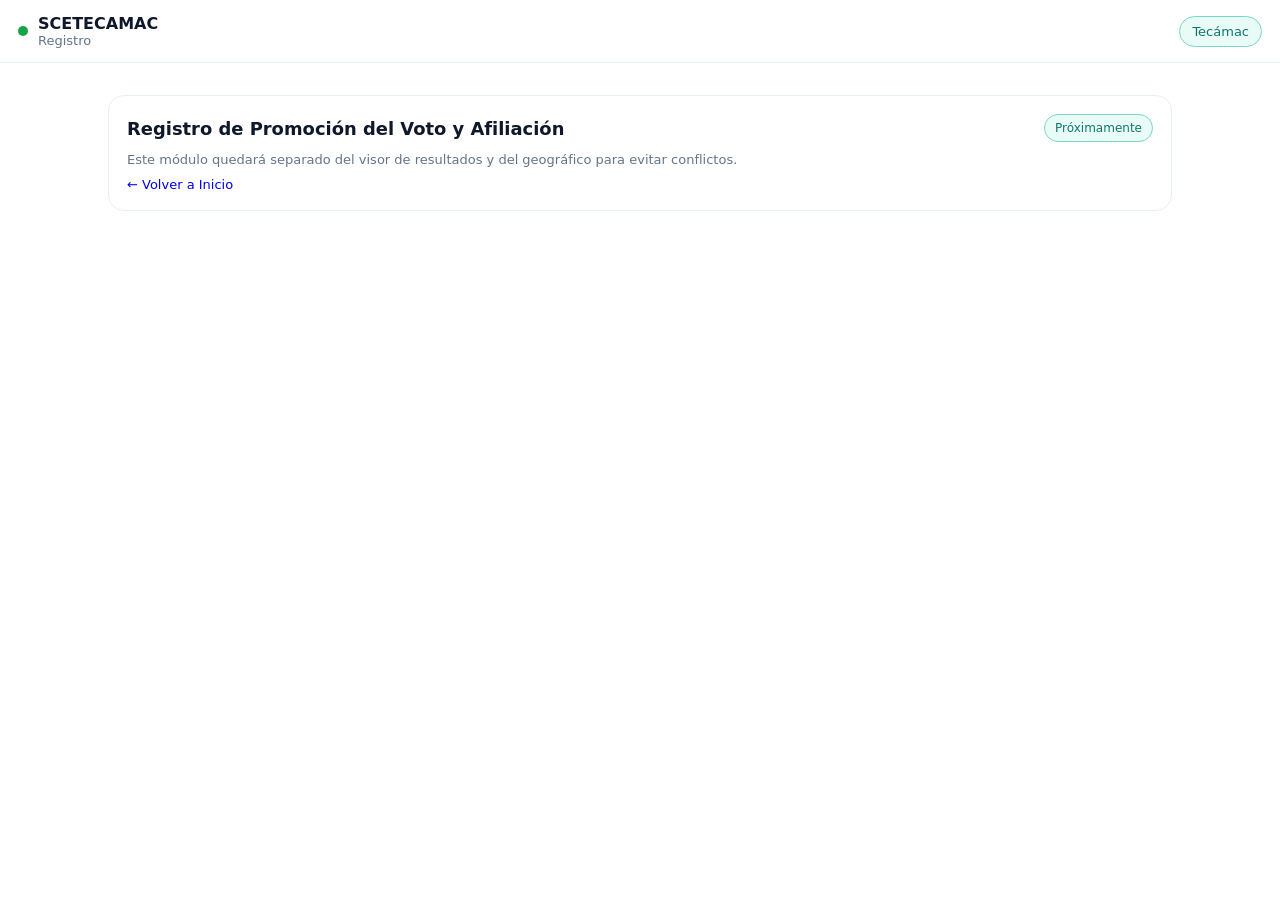
==== registro.html @ e4794b7a "Create registro.html" ====
<!doctype html>
<html lang="es">
<head>
  <meta charset="utf-8" />
  <meta name="viewport" content="width=device-width,initial-scale=1" />
  <title>SCETECAMAC | Registro</title>
  <link rel="stylesheet" href="css/styles.css" />
</head>

<body>
  <header class="topbar">
    <div class="brand">
      <span class="dot"></span>
      <div>
        <div class="title">SCETECAMAC</div>
        <div class="subtitle">Registro</div>
      </div>
    </div>
    <div class="chip">Tecámac</div>
  </header>

  <main class="container">
    <section class="card">
      <div class="cardHeader">
        <h2>Registro de Promoción del Voto y Afiliación</h2>
        <span class="pill">Próximamente</span>
      </div>

      <p class="hint">
        Este módulo quedará separado del visor de resultados y del geográfico para evitar conflictos.
      </p>

      <p class="hint" style="margin-top:10px;">
        <a href="index.html" style="text-decoration:none;">← Volver a Inicio</a>
      </p>
    </section>
  </main>
</body>
</html>
---- css/styles.css ----
:root{
  --bg: #ffffff;
  --text: #0f172a;
  --muted:#475569;
  --panel:#ffffff;
  --line:#e2e8f0;

  --green:#0f8a5f;
  --green2:#12b981;
  --greenSoft:#e9fbf4;
}

*{ box-sizing:border-box; }

body{
  margin:0;
  font-family: system-ui, -apple-system, Segoe UI, Roboto, Arial, sans-serif;
  background: var(--bg);
  color: var(--text);
}

.topbar{
  position: sticky;
  top:0;
  z-index: 20;
  background: rgba(255,255,255,.92);
  backdrop-filter: blur(10px);
  border-bottom: 1px solid var(--line);
  padding: 14px 18px;
}

.brand{
  display:flex;
  gap:12px;
  align-items:center;
}

.brand-mark{
  width:12px;height:12px;border-radius:50%;
  background: linear-gradient(135deg, var(--green2), var(--green));
  box-shadow: 0 0 0 6px rgba(18,185,129,.18);
}

.brand-title{ font-weight: 800; letter-spacing:.3px; }
.brand-subtitle{ color: var(--muted); font-size:.92rem; margin-top:2px; }

.container{
  width:min(1200px, 92vw);
  margin: 22px auto 28px;
  display:flex;
  flex-direction:column;
  gap:16px;
}

.panel{
  background: var(--panel);
  border: 1px solid var(--line);
  border-radius: 14px;
  padding: 18px 18px 16px;
  box-shadow: 0 10px 25px rgba(15,23,42,.06);
}

.panel.inner{
  margin-top: 12px;
  background: #fff;
}

h1{ margin:0 0 6px; font-size: 1.35rem; }
h2{ margin:0; font-size: 1.12rem; }
h3{ margin: 14px 0 10px; font-size: 1rem; color: #0f172a; }

.muted{ color: var(--muted); }

.section-title{
  display:flex;
  justify-content: space-between;
  align-items:center;
  gap:12px;
  margin-bottom: 8px;
}

.badge{
  padding: 6px 10px;
  border-radius: 999px;
  border: 1px solid rgba(18,185,129,.35);
  background: var(--greenSoft);
  color: var(--green);
  font-size: .86rem;
  font-weight: 700;
}

/* Acordeón (desplegables) */
.accordion{
  border: 1px solid var(--line);
  border-radius: 14px;
  background: #fff;
  box-shadow: 0 10px 25px rgba(15,23,42,.06);
  padding: 0;
  overflow: hidden;
}

.accordion > summary{
  list-style: none;
  cursor: pointer;
  padding: 14px 16px;
  border-bottom: 1px solid var(--line);
  display:flex;
  flex-wrap: wrap;
  align-items:center;
  justify-content: space-between;
  gap:10px;
}

.accordion > summary::-webkit-details-marker{ display:none; }

.acc-title{
  font-weight: 850;
  color: #0f172a;
}

.acc-sub{
  color: var(--muted);
  font-size: .92rem;
}

/* Tabs */
.tabs{
  display:flex;
  gap:10px;
  margin: 12px 0 10px;
  flex-wrap: wrap;
}

.tab{
  padding: 9px 12px;
  border-radius: 999px;
  border: 1px solid var(--line);
  background: #fff;
  color: var(--text);
  cursor:pointer;
  font-weight: 750;
}

.tab.active{
  border-color: rgba(18,185,129,.55);
  background: var(--greenSoft);
  color: var(--green);
}

.hidden{ display:none; }

/* Filtros (dropdowns) */
.filters{
  display:grid;
  grid-template-columns: 1.4fr;
  gap: 12px;
  margin-top: 10px;
  margin-bottom: 4px;
}

.filter label{
  display:block;
  font-size:.88rem;
  color: var(--muted);
  margin-bottom:6px;
}

select{
  width:100%;
  background: #fff;
  border: 1px solid var(--line);
  color: var(--text);
  padding: 10px 10px;
  border-radius: 10px;
  outline:none;
}

select:focus{
  border-color: rgba(18,185,129,.55);
  box-shadow: 0 0 0 4px rgba(18,185,129,.14);
}

/* Tabla */
.table-wrap{
  overflow:auto;
  border-radius: 12px;
  border: 1px solid var(--line);
  background: #fff;
}

table{ width:100%; border-collapse: collapse; background: #fff; }

thead th{
  text-align:left;
  font-size:.9rem;
  color:#0f172a;
  padding: 12px 12px;
  border-bottom: 1px solid var(--line);
  background: #f8fafc;
}

tbody td{
  padding: 10px 12px;
  border-bottom: 1px solid var(--line);
  vertical-align: middle;
}

tbody tr:hover{ background: rgba(18,185,129,.06); }

.num{ text-align:right; white-space:nowrap; }

.logo{
  width: 34px;
  height: 34px;
  object-fit: contain;
  background: #fff;
  border: 1px solid var(--line);
  border-radius: 8px;
  padding: 4px;
}

.chart-wrap{
  margin-top: 14px;
  padding-top: 10px;
  border-top: 1px solid var(--line);
}

.footer{
  width:min(1200px, 92vw);
  margin: 0 auto 26px;
  padding: 10px 4px;
  color: var(--muted);
}
.hidden{display:none!important;}
.container{max-width:1100px;margin:18px auto;padding:0 18px;}
.card{background:#fff;border:1px solid #E7EEF5;border-radius:16px;padding:18px;margin:14px 0;}
.cardHeader{display:flex;align-items:center;justify-content:space-between;margin-bottom:10px;}
.block{margin-top:10px;padding-top:8px;}
.blockHeader{display:flex;align-items:center;justify-content:space-between;margin:8px 0 10px;}
.label{display:block;font-size:13px;color:#475569;margin:10px 0 6px;}
.select{width:100%;padding:10px 12px;border:1px solid #DDE7F0;border-radius:10px;outline:none;}
.hint{color:#64748B;font-size:13px;margin:8px 0 0;}
.tabs{display:flex;gap:10px;margin:10px 0 10px;}
.tab{border:1px solid #DDE7F0;background:#fff;border-radius:999px;padding:8px 12px;cursor:pointer;}
.tab.active{border-color:#60C2AE;background:#E9FBF6;}
.pill{border:1px solid #7AD7C3;color:#0F766E;background:#E9FBF6;border-radius:999px;padding:6px 10px;font-size:12px;}
.tableWrap{overflow:auto;border:1px solid #E7EEF5;border-radius:12px;}
.resultsTable{width:100%;border-collapse:collapse;}
.resultsTable th,.resultsTable td{padding:12px 10px;border-bottom:1px solid #EEF4FA;text-align:left;}
.resultsTable th{color:#334155;font-size:13px;background:#F8FBFF;}
.num{text-align:right;}
.chartWrap{height:340px;border:1px solid #E7EEF5;border-radius:12px;padding:12px;}
.chartTitle{margin:14px 0 10px;}
.logo{width:30px;height:30px;object-fit:contain;border-radius:6px;}
.err{margin-top:10px;color:#B42318;font-size:13px;white-space:pre-wrap;}
.topbar{display:flex;align-items:center;justify-content:space-between;padding:14px 18px;border-bottom:1px solid #E7EEF5;background:#fff;}
.brand{display:flex;align-items:center;gap:10px;}
.dot{width:10px;height:10px;border-radius:50%;background:#16A34A;}
.title{font-weight:700;}
.subtitle{font-size:13px;color:#64748B;}
.chip{border:1px solid #7AD7C3;color:#0F766E;background:#E9FBF6;border-radius:999px;padding:7px 12px;font-size:13px;}

@media (max-width: 980px){
  .filters{ grid-template-columns: 1fr; }
}
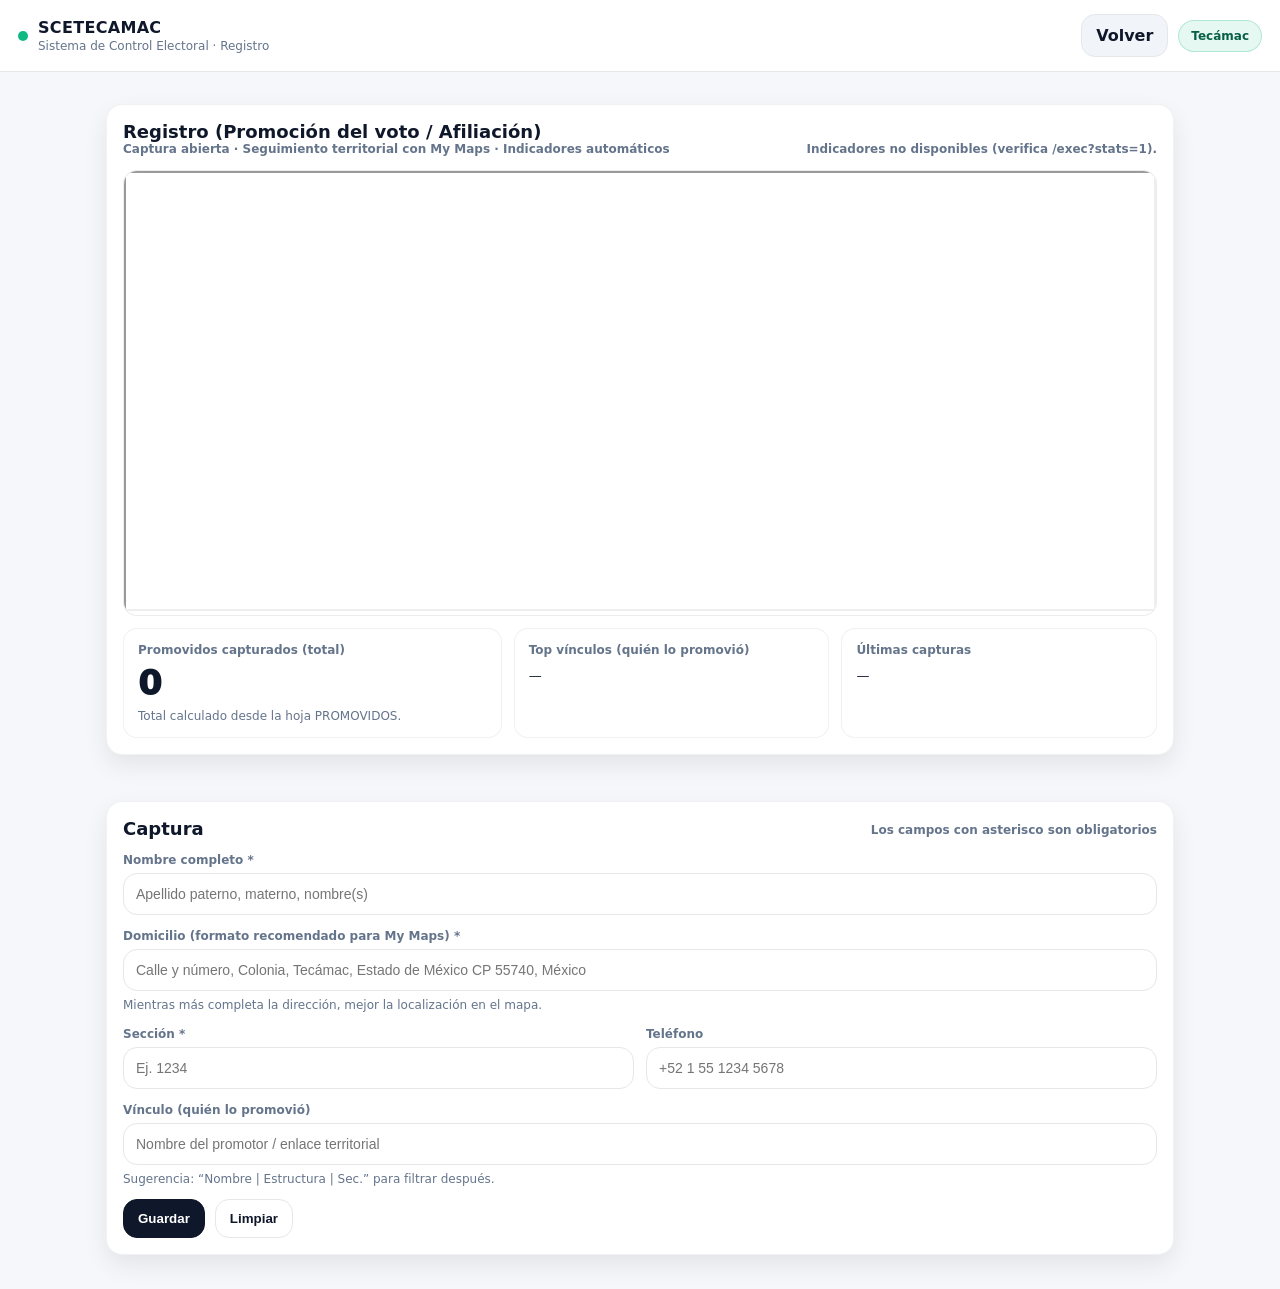
==== commit 11447c86: "Update registro.html" ====
--- a/registro.html
+++ b/registro.html
@@ -3,8 +3,76 @@
 <head>
   <meta charset="utf-8" />
   <meta name="viewport" content="width=device-width,initial-scale=1" />
-  <title>SCETECAMAC | Registro</title>
+  <title>SCETECAMAC | Registro (Promoción del voto / Afiliación)</title>
+
   <link rel="stylesheet" href="css/styles.css" />
+
+  <style>
+    :root{
+      --bg:#f6f7fb; --card:#fff; --text:#0f172a; --muted:#64748b; --line:#e5e7eb;
+      --accent:#10b981; --shadow:0 10px 24px rgba(0,0,0,.08); --radius:16px;
+    }
+    body{background:var(--bg); color:var(--text); margin:0;}
+    .topbar{
+      display:flex; align-items:center; justify-content:space-between;
+      padding:14px 18px; background:#fff; border-bottom:1px solid var(--line);
+      position:sticky; top:0; z-index:10;
+    }
+    .brand{display:flex; gap:10px; align-items:center;}
+    .dot{width:10px;height:10px;border-radius:999px;background:var(--accent);display:inline-block;}
+    .title{font-weight:900; letter-spacing:.02em;}
+    .subtitle{font-size:12px; color:var(--muted); margin-top:2px;}
+    .chip{
+      font-size:12px; font-weight:800; padding:8px 12px; border-radius:999px;
+      background:rgba(16,185,129,.10); color:#065f46; border:1px solid rgba(16,185,129,.25);
+    }
+    .btn{
+      border:1px solid var(--line); background:#fff; padding:11px 14px;
+      border-radius:14px; font-weight:900; cursor:pointer; text-decoration:none; color:inherit;
+    }
+    .btn.primary{background:#0f172a;color:#fff;border-color:#0f172a;}
+    .btn.ghost{background:#f1f5f9;}
+    .container{max-width:1100px; margin:18px auto; padding:0 16px;}
+    .card{
+      background:var(--card); border:1px solid rgba(15,23,42,.06);
+      border-radius:var(--radius); box-shadow:var(--shadow); padding:16px; margin-bottom:16px;
+    }
+    .cardHeader{display:flex; justify-content:space-between; gap:12px; margin-bottom:12px; align-items:flex-end;}
+    .cardHeader h2{margin:0; font-size:18px; font-weight:900;}
+    .small{font-size:12px; color:var(--muted); font-weight:700; line-height:1.3;}
+    .grid{display:grid; grid-template-columns:1fr 1fr; gap:12px;}
+    @media (max-width:820px){ .grid{grid-template-columns:1fr;} }
+
+    .label{display:block; font-size:12px; font-weight:800; color:var(--muted); margin:2px 0 6px;}
+    .input{
+      width:100%; padding:12px; border-radius:14px; border:1px solid var(--line);
+      background:#fff; font-size:14px; outline:none;
+    }
+    .input:focus{border-color:rgba(16,185,129,.45); box-shadow:0 0 0 4px rgba(16,185,129,.12);}
+    .helper{font-size:12px;color:var(--muted);margin-top:6px;line-height:1.35;}
+    .status{font-size:12px;font-weight:800;color:var(--muted);}
+    .status.ok{color:#0f766e;}
+    .status.bad{color:#b91c1c;}
+
+    .mapWrap{border:1px solid rgba(15,23,42,.08); border-radius:14px; overflow:hidden; background:#fff;}
+    .mapWrap iframe{width:100%; height:440px;}
+    @media (max-width:820px){ .mapWrap iframe{height:380px;} }
+
+    .kpiGrid{display:grid; grid-template-columns:1.2fr 1fr 1fr; gap:12px; margin-top:12px;}
+    @media (max-width:980px){ .kpiGrid{grid-template-columns:1fr;} }
+    .kpi{border:1px solid rgba(15,23,42,.06); border-radius:14px; padding:14px; background:#fff;}
+    .kpi .k{font-size:12px;color:var(--muted);font-weight:900;}
+    .kpi .v{font-size:34px;font-weight:950;letter-spacing:-0.02em;margin-top:6px;}
+    .kpi .f{font-size:12px;color:var(--muted);margin-top:6px;}
+    .list{margin-top:10px;font-size:13px;line-height:1.45;}
+    .list div{padding:6px 0;border-bottom:1px dashed rgba(15,23,42,.08);}
+    .list div:last-child{border-bottom:0;}
+    .badge{
+      display:inline-block;font-size:11px;font-weight:900;padding:4px 8px;border-radius:999px;
+      background:rgba(16,185,129,.10); color:#065f46; border:1px solid rgba(16,185,129,.20);
+      margin-left:8px;
+    }
+  </style>
 </head>
 
 <body>
@@ -13,27 +81,185 @@
       <span class="dot"></span>
       <div>
         <div class="title">SCETECAMAC</div>
-        <div class="subtitle">Registro</div>
+        <div class="subtitle">Sistema de Control Electoral · Registro</div>
       </div>
     </div>
-    <div class="chip">Tecámac</div>
+    <div style="display:flex; gap:10px; align-items:center;">
+      <a class="btn ghost" href="index.html">Volver</a>
+      <div class="chip">Tecámac</div>
+    </div>
   </header>
 
   <main class="container">
     <section class="card">
       <div class="cardHeader">
-        <h2>Registro de Promoción del Voto y Afiliación</h2>
-        <span class="pill">Próximamente</span>
-      </div>
-
-      <p class="hint">
-        Este módulo quedará separado del visor de resultados y del geográfico para evitar conflictos.
-      </p>
-
-      <p class="hint" style="margin-top:10px;">
-        <a href="index.html" style="text-decoration:none;">← Volver a Inicio</a>
-      </p>
+        <div>
+          <h2>Registro (Promoción del voto / Afiliación)</h2>
+          <div class="small">Captura abierta · Seguimiento territorial con My Maps · Indicadores automáticos</div>
+        </div>
+        <div class="small" id="kpiUpdated">Actualizando…</div>
+      </div>
+
+      <!-- TU IFRAME EXACTO DE "EMBED THIS MAP" -->
+      <div class="mapWrap">
+        <iframe
+          src="https://www.google.com/maps/d/embed?mid=1Ug_1YH4TXiyD4e2gikC4htWmRgAYRvI&ehbc=2E312F"
+          loading="lazy"
+          referrerpolicy="no-referrer-when-downgrade"></iframe>
+      </div>
+
+      <div class="kpiGrid">
+        <div class="kpi">
+          <div class="k">Promovidos capturados (total)</div>
+          <div class="v" id="kpiTotal">0</div>
+          <div class="f">Total calculado desde la hoja PROMOVIDOS.</div>
+        </div>
+
+        <div class="kpi">
+          <div class="k">Top vínculos (quién lo promovió)</div>
+          <div class="list" id="topVinculos">—</div>
+        </div>
+
+        <div class="kpi">
+          <div class="k">Últimas capturas</div>
+          <div class="list" id="lastCaptures">—</div>
+        </div>
+      </div>
+    </section>
+
+    <section class="card">
+      <div class="cardHeader">
+        <h2>Captura</h2>
+        <div class="small">Los campos con asterisco son obligatorios</div>
+      </div>
+
+      <form id="frmPromovidos" class="grid" method="POST" target="sink">
+        <div style="grid-column:1 / -1;">
+          <label class="label">Nombre completo *</label>
+          <input class="input" name="NOMBRE_COMPLETO" id="nombre" required maxlength="120"
+                 placeholder="Apellido paterno, materno, nombre(s)">
+        </div>
+
+        <div style="grid-column:1 / -1;">
+          <label class="label">Domicilio (formato recomendado para My Maps) *</label>
+          <input class="input" name="DOMICILIO" id="domicilio" required maxlength="220"
+                 placeholder="Calle y número, Colonia, Tecámac, Estado de México CP 55740, México">
+          <div class="helper">
+            Mientras más completa la dirección, mejor la localización en el mapa.
+          </div>
+        </div>
+
+        <div>
+          <label class="label">Sección *</label>
+          <input class="input" name="SECCION" id="seccion" required maxlength="6" inputmode="numeric" placeholder="Ej. 1234">
+        </div>
+
+        <div>
+          <label class="label">Teléfono</label>
+          <input class="input" name="TELEFONO" id="telefono" maxlength="25" placeholder="+52 1 55 1234 5678">
+        </div>
+
+        <div style="grid-column:1 / -1;">
+          <label class="label">Vínculo (quién lo promovió)</label>
+          <input class="input" name="VINCULO" id="vinculo" maxlength="120"
+                 placeholder="Nombre del promotor / enlace territorial">
+          <div class="helper">Sugerencia: “Nombre | Estructura | Sec.” para filtrar después.</div>
+        </div>
+
+        <div style="grid-column:1 / -1; display:flex; gap:10px; align-items:center; flex-wrap:wrap;">
+          <button type="submit" class="btn primary">Guardar</button>
+          <button type="button" class="btn" id="btnLimpiar">Limpiar</button>
+          <span class="status" id="status"></span>
+        </div>
+      </form>
+
+      <iframe name="sink" id="sink" style="width:0;height:0;border:0;position:absolute;left:-9999px;"></iframe>
     </section>
   </main>
+
+  <script>
+    const WEB_APP_URL = "https://script.google.com/macros/s/AKfycbz7mRvPzkab8QRUUOSOAcDs57rGI24VuEZKesVgDd8vMQD86sfzRTjPEw9AhCk3BQ-u6w/exec";
+
+    const frm = document.getElementById("frmPromovidos");
+    const sink = document.getElementById("sink");
+    const statusEl = document.getElementById("status");
+
+    const kpiTotal = document.getElementById("kpiTotal");
+    const kpiUpdated = document.getElementById("kpiUpdated");
+    const topVinculos = document.getElementById("topVinculos");
+    const lastCaptures = document.getElementById("lastCaptures");
+
+    frm.action = WEB_APP_URL;
+
+    function onlyDigits(v){ return (v || "").toString().replace(/\D/g, "").slice(0, 6); }
+    document.getElementById("seccion").addEventListener("input", e => e.target.value = onlyDigits(e.target.value));
+
+    document.getElementById("btnLimpiar").addEventListener("click", () => {
+      frm.reset();
+      document.getElementById("seccion").value = "";
+      statusEl.textContent = "";
+      statusEl.className = "status";
+      document.getElementById("nombre").focus();
+    });
+
+    frm.addEventListener("submit", () => {
+      statusEl.textContent = "Enviando…";
+      statusEl.className = "status";
+    });
+
+    sink.addEventListener("load", () => {
+      statusEl.textContent = "Captura enviada. Actualizando indicadores…";
+      statusEl.className = "status ok";
+      frm.reset();
+      document.getElementById("seccion").value = "";
+      document.getElementById("nombre").focus();
+      setTimeout(loadStats, 900);
+    });
+
+    function esc(s){
+      return (s ?? "").toString().replace(/[&<>"']/g, m => ({
+        "&":"&amp;","<":"&lt;",">":"&gt;",'"':"&quot;","'":"&#39;"
+      }[m]));
+    }
+
+    async function loadStats(){
+      try{
+        const res = await fetch(WEB_APP_URL + "?stats=1", { cache: "no-store" });
+        const data = await res.json();
+        if(!data.ok) throw new Error(data.error || "stats error");
+
+        const total = Number(data.total || 0);
+        kpiTotal.textContent = total.toLocaleString("es-MX");
+        kpiUpdated.textContent = "Actualizado: " + new Date().toLocaleString("es-MX");
+
+        if(data.topVinculos && data.topVinculos.length){
+          topVinculos.innerHTML = data.topVinculos.slice(0, 8).map((x, i) => {
+            const v = esc(x.vinculo);
+            const c = Number(x.total || 0);
+            return `<div><b>${i+1}.</b> ${v} <span class="badge">${c}</span></div>`;
+          }).join("");
+        } else {
+          topVinculos.textContent = "Sin registros todavía.";
+        }
+
+        if(data.last && data.last.length){
+          lastCaptures.innerHTML = data.last.slice(0, 8).map(x => {
+            const n = esc(x.nombre || "");
+            const s = esc(x.seccion || "");
+            const v = esc(x.vinculo || "Sin vínculo");
+            return `<div>${n} <span style="color:#64748b;">| Sec. ${s} | ${v}</span></div>`;
+          }).join("");
+        } else {
+          lastCaptures.textContent = "Sin registros todavía.";
+        }
+
+      } catch(err){
+        kpiUpdated.textContent = "Indicadores no disponibles (verifica /exec?stats=1).";
+      }
+    }
+
+    loadStats();
+    setInterval(loadStats, 30000);
+  </script>
 </body>
 </html>
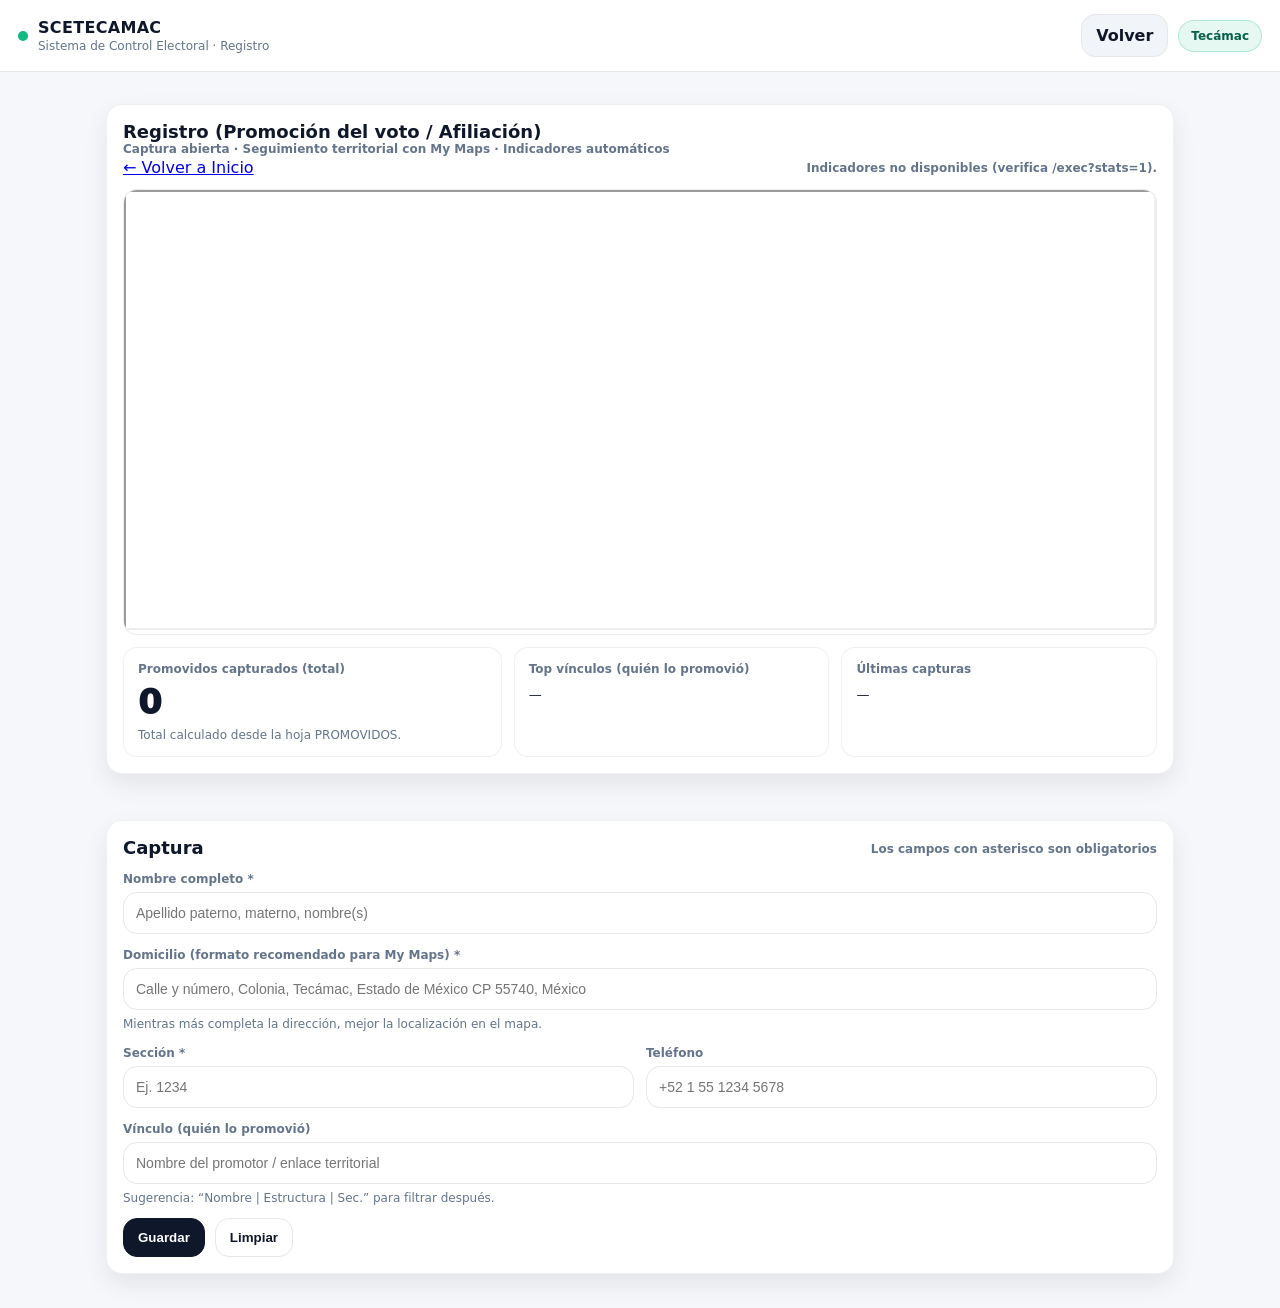
==== commit 1ad03906: "Update registro.html" ====
--- a/registro.html
+++ b/registro.html
@@ -71,6 +71,17 @@
       display:inline-block;font-size:11px;font-weight:900;padding:4px 8px;border-radius:999px;
       background:rgba(16,185,129,.10); color:#065f46; border:1px solid rgba(16,185,129,.20);
       margin-left:8px;
+      .backLink{
+  display:inline-block;
+  margin-top:10px;
+  font-weight:800;
+  font-size:13px;
+  color:#6d28d9; /* similar al link morado que ya tienes */
+  text-decoration:none;
+}
+.backLink:hover{
+  text-decoration:underline;
+}
     }
   </style>
 </head>
@@ -96,6 +107,7 @@
         <div>
           <h2>Registro (Promoción del voto / Afiliación)</h2>
           <div class="small">Captura abierta · Seguimiento territorial con My Maps · Indicadores automáticos</div>
+          <a href="index.html" class="backLink">← Volver a Inicio</a>
         </div>
         <div class="small" id="kpiUpdated">Actualizando…</div>
       </div>
